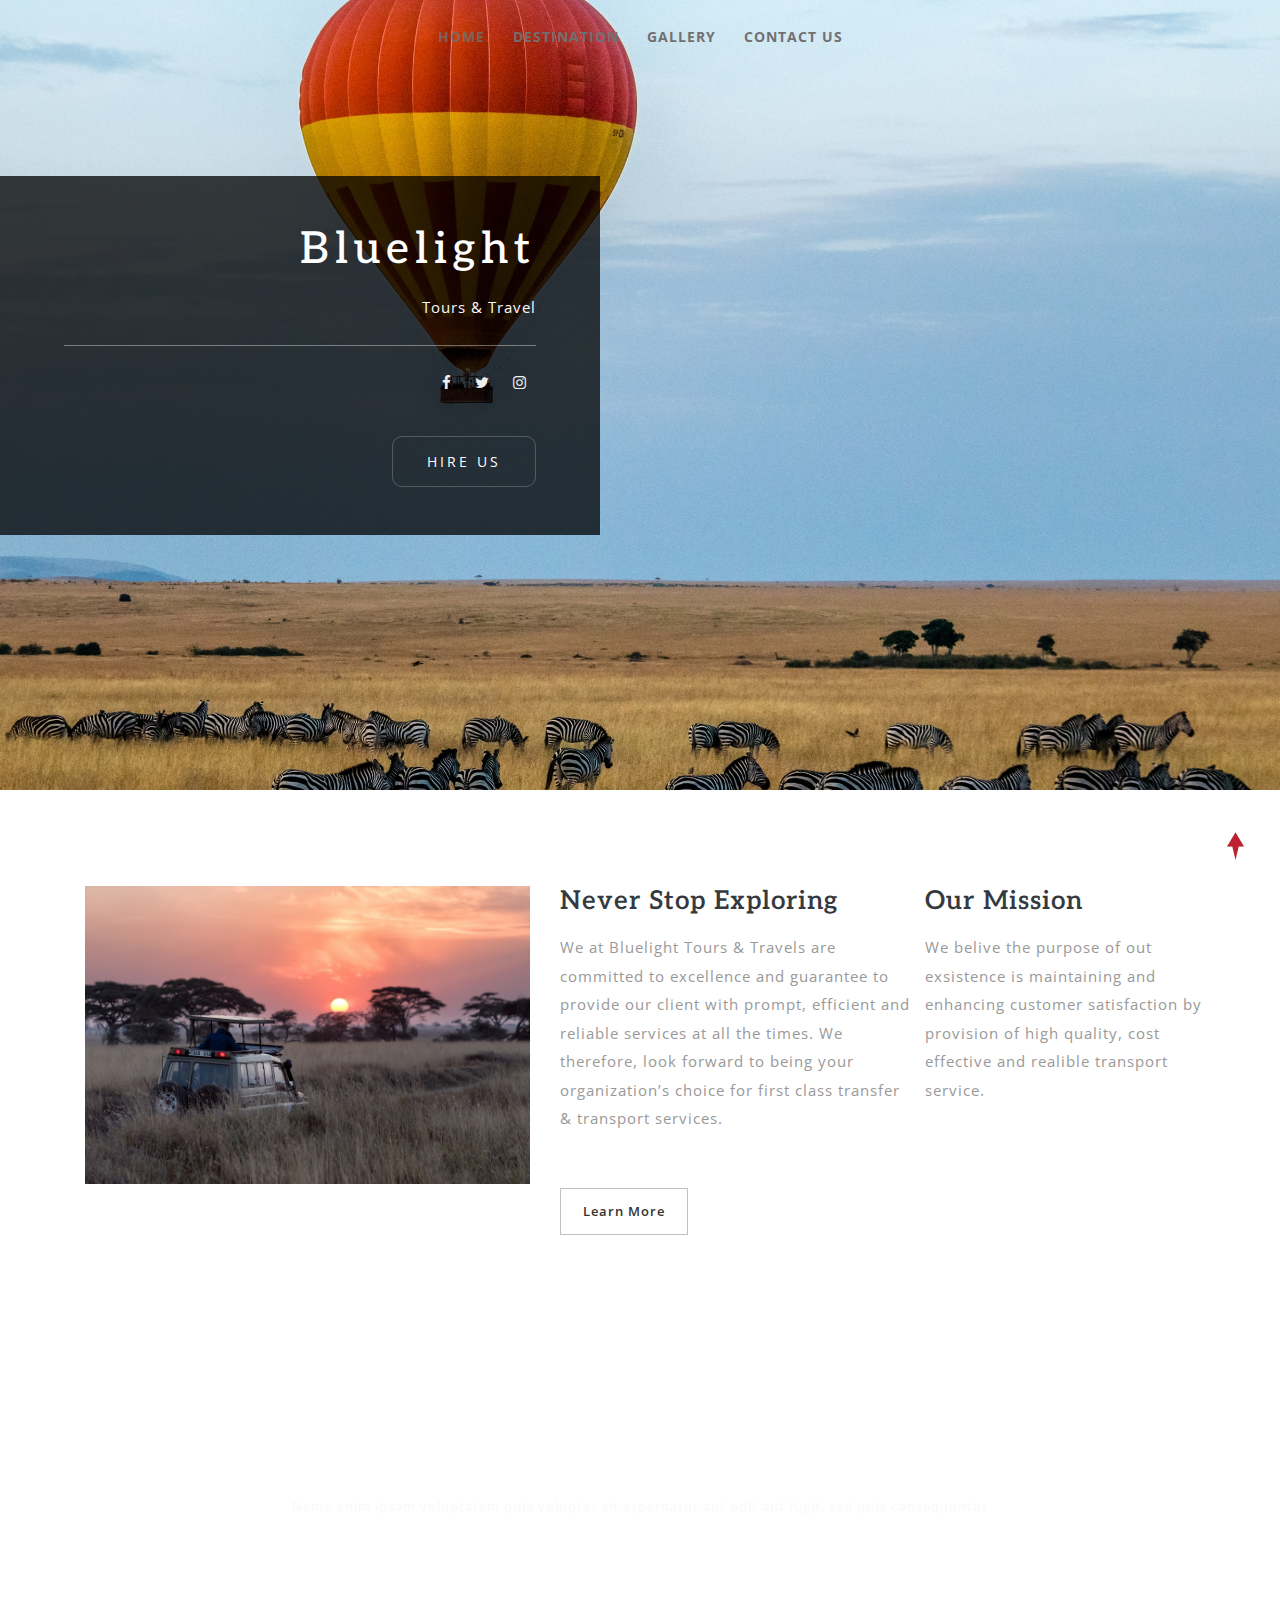
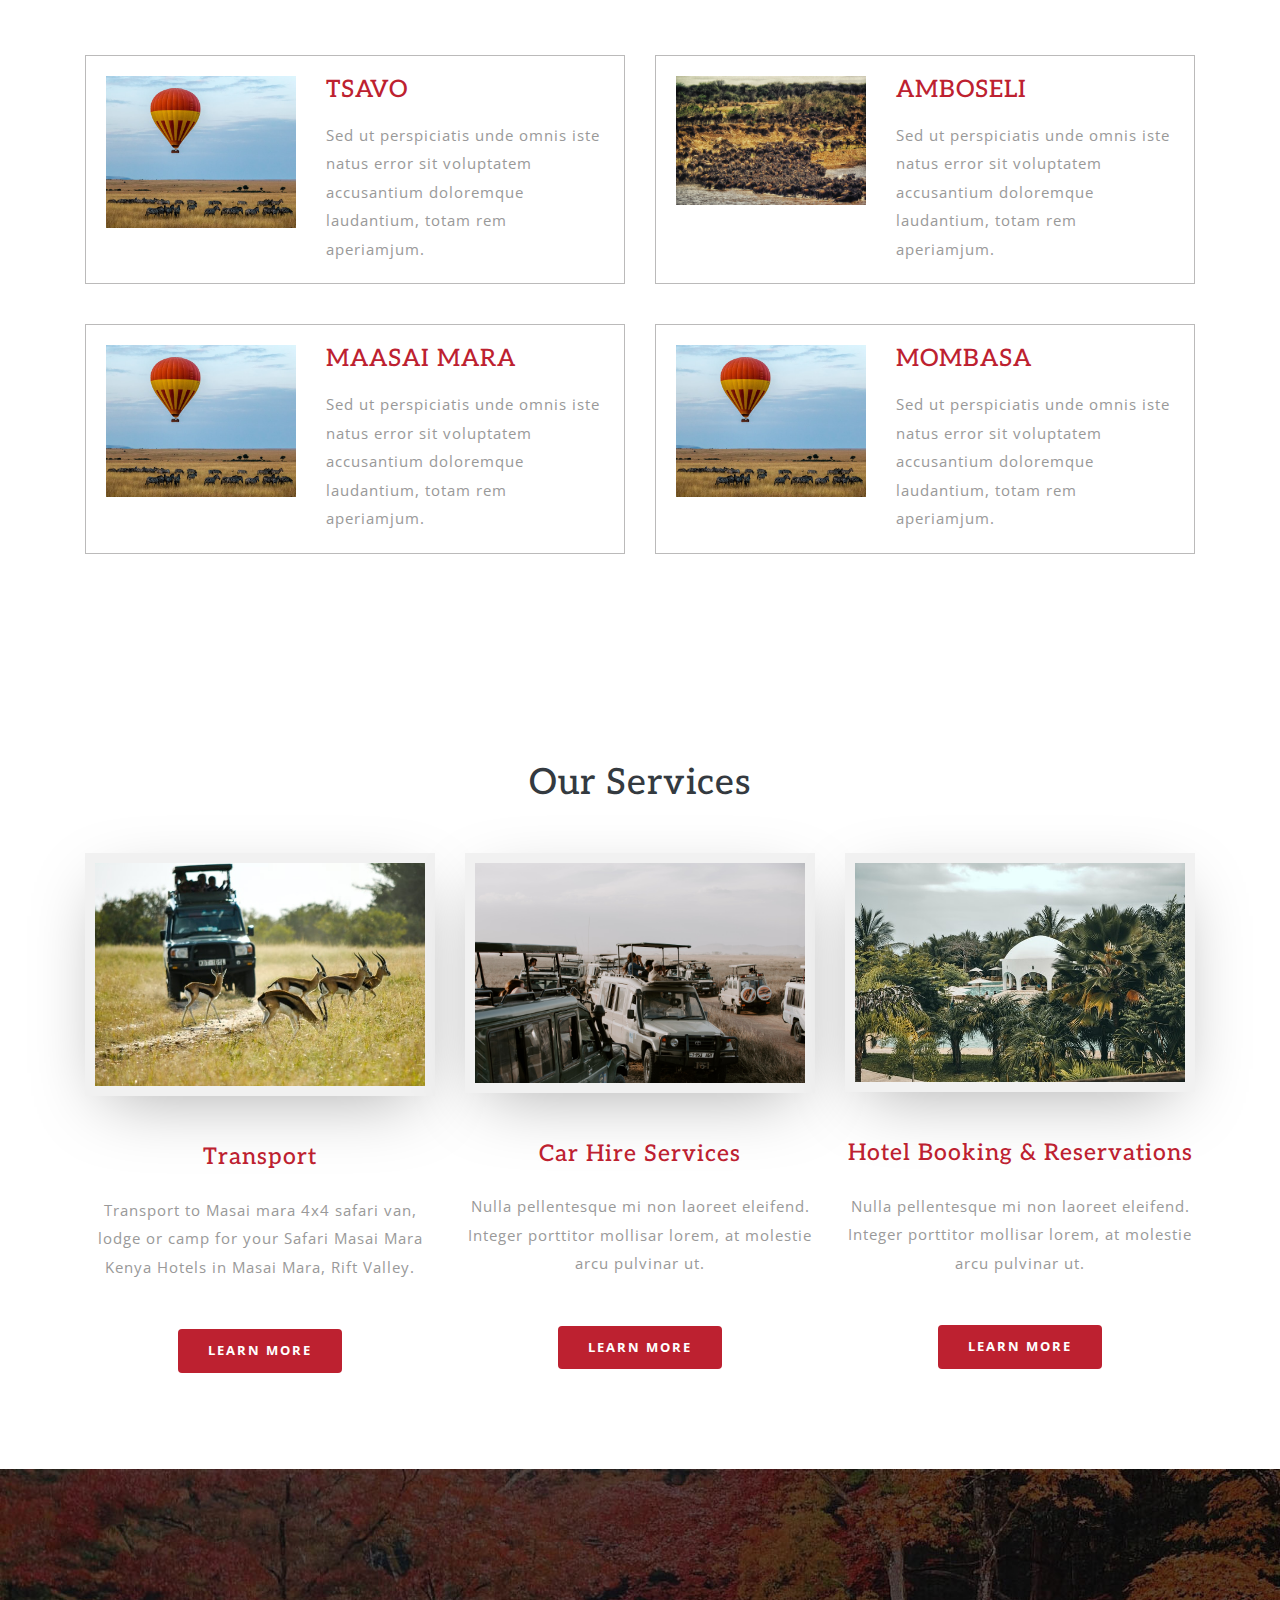
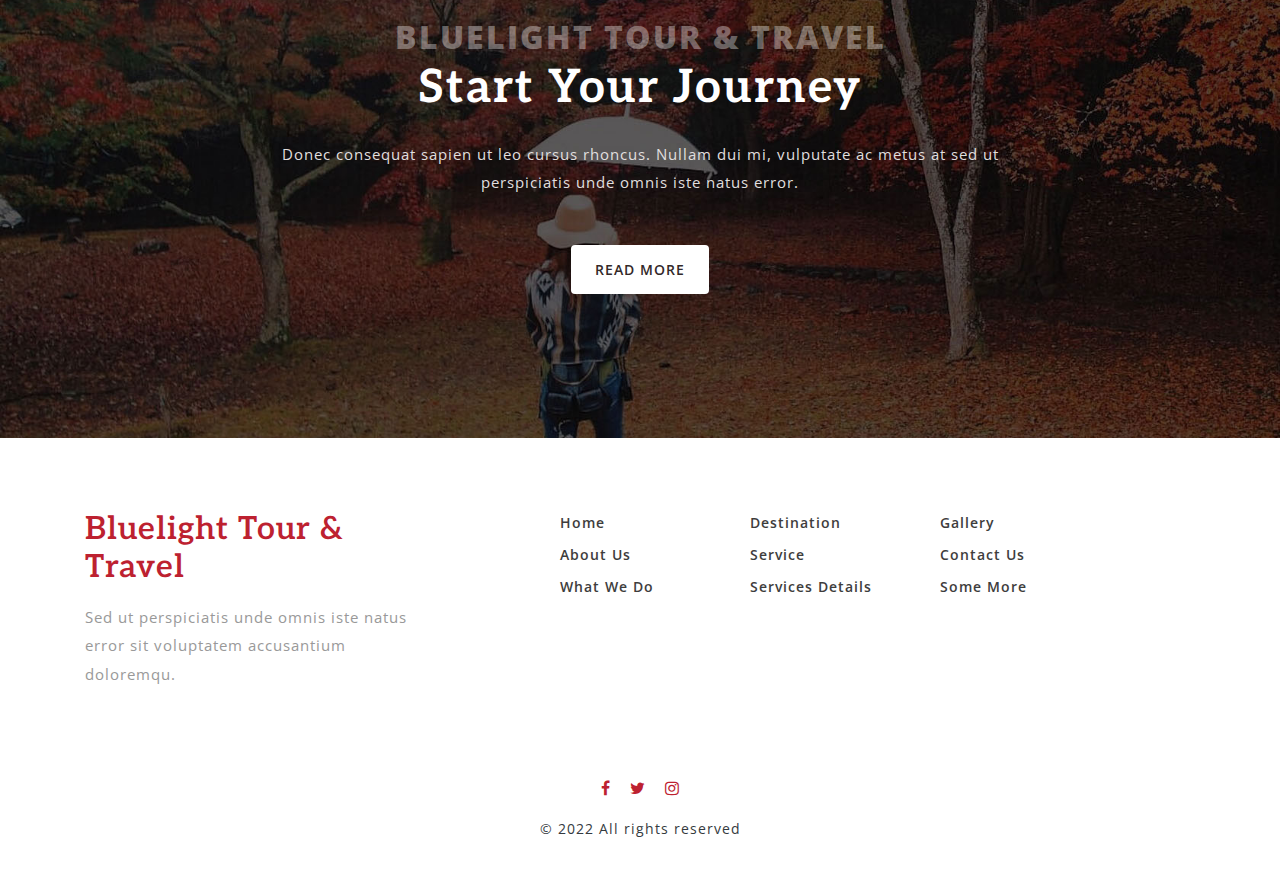
==== index.html @ c39a5b87 "initial commit" ====
<!DOCTYPE html>
<html lang="zxx">
  <head>
    <title>Bluelight Tour & Travel</title>
    <!-- Meta tag Keywords -->
    <meta name="viewport" content="width=device-width, initial-scale=1" />
    <meta charset="UTF-8" />
    <meta
      name="keywords"
      content="Wander Responsive web template, Bootstrap Web Templates, Flat Web Templates, Android Compatible web template, Smartphone Compatible web template, free webdesigns for Nokia, Samsung, LG, SonyEricsson, Motorola web design"
    />
    <script>
      addEventListener(
        "load",
        function () {
          setTimeout(hideURLbar, 0);
        },
        false
      );

      function hideURLbar() {
        window.scrollTo(0, 1);
      }
    </script>
    <!--// Meta tag Keywords -->

    <!-- Custom-Files -->
    <link rel="stylesheet" href="css/bootstrap.css" />
    <!-- Bootstrap-Core-CSS -->
    <link rel="stylesheet" href="css/style.css" type="text/css" media="all" />
    <!-- Style-CSS -->
    <link href="css/font-awesome.min.css" rel="stylesheet" />
    <!-- Font-Awesome-Icons-CSS -->
    <!-- //Custom-Files -->

    <!-- Web-Fonts -->
    <link
      href="//fonts.googleapis.com/css?family=Aleo:300,300i,400,400i,700,700i&amp;subset=latin-ext"
      rel="stylesheet"
    />
    <link
      href="//fonts.googleapis.com/css?family=Open+Sans:300,300i,400,400i,600,600i,700,700i,800,800i&amp;subset=cyrillic,cyrillic-ext,greek,greek-ext,latin-ext,vietnamese"
      rel="stylesheet"
    />
    <!-- //Web-Fonts -->
  </head>

  <body>
    <!-- home -->
    <div id="home">
      <!-- banner -->
      <div class="banner_w3lspvt">
        <!-- nav -->
        <div class="nav_w3ls pt-4 pb-3 text-center">
          <nav>
            <label for="drop" class="toggle">Menu</label>
            <input type="checkbox" id="drop" />
            <ul class="menu">
              <li><a href="index.html" class="active">Home</a></li>
              <li><a href="#desti">Destination</a></li>
              <li><a href="gallery.html">Gallery</a></li>
              <li><a href="contact.html">Contact Us</a></li>
            </ul>
          </nav>
        </div>
        <!-- //nav -->
        <div class="banner-text text-right">
          <div class="banner-bot">
            <h1><a href="index.html" class="logo text-wh">Bluelight</a></h1>
            <p class="text-bl text-li mt-3 border-bottom pb-4">
              Tours & Travel
            </p>
            <div class="social-icons mt-4">
              <ul class="list-unstyled">
                <li>
                  <a href="#">
                    <span class="fa fa-facebook"></span>
                  </a>
                </li>
                <li>
                  <a href="#">
                    <span class="fa fa-twitter"></span>
                  </a>
                </li>
                <li>
                  <a href="#">
                    <span class="fa fa-instagram"></span>
                  </a>
                </li>
              </ul>
            </div>
            <a href="contact.html" class="btn button-style">Hire Us</a>
          </div>
        </div>
      </div>
      <!-- //banner -->
    </div>
    <!-- //home -->

    <!-- about -->
    <section class="about py-5" id="about">
      <div class="container pt-xl-5 pt-lg-3">
        <div class="row about-grids">
          <div class="col-lg-5 about-left">
            <img src="images/exp.jpg" alt="" class="img-fluid" />
          </div>
          <div class="col-lg-4 about-right mt-lg-0 mt-sm-5 mt-4">
            <h3 class="mb-3 text-bl let">Never Stop Exploring</h3>
            <p class="mb-3">
              We at Bluelight Tours & Travels are committed to excellence and
              guarantee to provide our client with prompt, efficient and
              reliable services at all the times. We therefore, look forward to
              being your organization’s choice for first class transfer &
              transport services.
            </p>
            <a href="single.html" class="btn button-style-3">Learn More</a>
          </div>
          <div class="col-lg-3 about-right p-lg-0 mt-lg-0 mt-sm-5 mt-4">
            <h3 class="mb-3 text-bl let">Our Mission</h3>
            <p class="mb-3">
              We belive the purpose of out exsistence is maintaining and
              enhancing customer satisfaction by provision of high quality, cost
              effective and realible transport service.
            </p>
          </div>
        </div>
      </div>
    </section>
    <!-- //about -->

    <!-- places -->
    <section class="trav-grids py-5" id="desti">
      <div class="container py-xl-5 py-lg-3">
        <div class="title-bg text-center py-5 mb-5">
          <h3 class="tittle text-wh let mb-2 pt-lg-3">Place Destination</h3>
          <p class="text-li mx-auto pb-lg-3">
            Nemo enim ipsam voluptatem quia voluptas sit aspernatur aut odit aut
            fugit, sed quia consequuntur
          </p>
        </div>
        <div class="row">
          <div class="col-lg-6 mt-4">
            <div class="grids-tem-one">
              <div class="row">
                <div class="col-5 grids-img-left">
                  <img src="images/sj1.jpg" alt="" class="img-fluid" />
                </div>
                <div class="col-7 right-cont">
                  <h4 class="mb-3 let tm-clr">TSAVO</h4>
                  <p>
                    Sed ut perspiciatis unde omnis iste natus error sit
                    voluptatem accusantium doloremque laudantium, totam rem
                    aperiamjum.
                  </p>
                </div>
              </div>
            </div>
          </div>
          <div class="col-lg-6 mt-4">
            <div class="grids-tem-one">
              <div class="row">
                <div class="col-5 grids-img-left">
                  <img src="images/md1.jpg" alt="" class="img-fluid" />
                </div>
                <div class="col-7 right-cont">
                  <h4 class="mb-3 let tm-clr">AMBOSELI</h4>
                  <p>
                    Sed ut perspiciatis unde omnis iste natus error sit
                    voluptatem accusantium doloremque laudantium, totam rem
                    aperiamjum.
                  </p>
                </div>
              </div>
            </div>
          </div>
        </div>
        <div class="row pt-lg-3">
          <div class="col-lg-6 mt-4">
            <div class="grids-tem-one">
              <div class="row">
                <div class="col-5 grids-img-left">
                  <img src="images/sj1.jpg" alt="" class="img-fluid" />
                </div>
                <div class="col-7 right-cont">
                  <h4 class="mb-3 let tm-clr">MAASAI MARA</h4>
                  <p>
                    Sed ut perspiciatis unde omnis iste natus error sit
                    voluptatem accusantium doloremque laudantium, totam rem
                    aperiamjum.
                  </p>
                </div>
              </div>
            </div>
          </div>
          <div class="col-lg-6 mt-4">
            <div class="grids-tem-one">
              <div class="row">
                <div class="col-5 grids-img-left">
                  <img src="images/sj1.jpg" alt="" class="img-fluid" />
                </div>
                <div class="col-7 right-cont">
                  <h4 class="mb-3 let tm-clr">MOMBASA</h4>
                  <p>
                    Sed ut perspiciatis unde omnis iste natus error sit
                    voluptatem accusantium doloremque laudantium, totam rem
                    aperiamjum.
                  </p>
                </div>
              </div>
            </div>
          </div>
        </div>
      </div>
    </section>
    <!-- //places -->

    <!-- services -->
    <section class="news py-5" id="blog">
      <div class="container py-xl-5 py-lg-5">
        <div class="text-center mb-sm-5 mb-4">
          <h3 class="tittle text-bl let mb-2 pt-sm-3">Our Services</h3>
        </div>
        <div class="row news-grids text-center">
          <div class="col-md-4 newsgrid">
            <a href="single.html">
              <img
                src="images/service-safari.jpg"
                alt="news image"
                class="img-fluid"
              />
            </a>
            <h4 class="mt-5">Transport</h4>
            <p class="my-4">
              Transport to Masai mara 4x4 safari van, lodge or camp for your
              Safari Masai Mara Kenya Hotels in Masai Mara, Rift Valley.
            </p>
            <a class="btn button-style-4 mt-4" href="single.html">Learn More</a>
          </div>
          <div class="col-md-4 newsgrid my-md-0 my-5">
            <a href="single1.html">
              <img src="images/cars.jpg" alt="news image" class="img-fluid" />
            </a>
            <h4 class="mt-5">Car Hire Services</h4>
            <p class="my-4">
              Nulla pellentesque mi non laoreet eleifend. Integer porttitor
              mollisar lorem, at molestie arcu pulvinar ut.
            </p>
            <a class="btn button-style-4 mt-4" href="single1.html"
              >Learn More</a
            >
          </div>
          <div class="col-md-4 newsgrid">
            <a href="single2.html">
              <img src="images/hotel.jpg" alt="news image" class="img-fluid" />
            </a>
            <h4 class="mt-5">Hotel Booking & Reservations</h4>
            <p class="my-4">
              Nulla pellentesque mi non laoreet eleifend. Integer porttitor
              mollisar lorem, at molestie arcu pulvinar ut.
            </p>
            <a class="btn button-style-4 mt-4" href="single2.html"
              >Learn More</a
            >
          </div>
        </div>
      </div>
    </section>
    <!-- //blog -->

    <!-- middle section -->
    <section class="w3ls-middle py-5 text-center" id="some">
      <div class="container py-xl-5 my-lg-5">
        <span class="w3-line text-uppercase mb-3">Bluelight Tour & Travel</span>
        <h3 class="w3pvt-web-title mb-4">Start Your Journey</h3>
        <p class="text-botm-mid">
          Donec consequat sapien ut leo cursus rhoncus. Nullam dui mi, vulputate
          ac metus at sed ut perspiciatis unde omnis iste natus error.
        </p>
        <a href="#about" class="btn button-style-2 mt-sm-5 mt-4">Read More</a>
      </div>
    </section>
    <!-- //middle section -->

    <!-- footer -->
    <footer class="py-4">
      <div class="container py-xl-5 py-3">
        <div class="row">
          <div class="col-lg-4 col-sm-6 col-8 footer-grid">
            <h2 class="mb-3">
              <a class="logo-footer tm-clr let" href="index.html"
                >Bluelight Tour & Travel</a
              >
            </h2>
            <p>
              Sed ut perspiciatis unde omnis iste natus error sit voluptatem
              accusantium doloremqu.
            </p>
          </div>
          <div
            class="offset-lg-1 col-lg-2 col-sm-6 col-4 footer-grid mt-lg-0 mt-4"
          >
            <ul class="list-unstyled">
              <li>
                <a href="index.html">Home</a>
              </li>
              <li class="my-2">
                <a href="#about">About Us</a>
              </li>
              <li>
                <a href="#what">What We Do</a>
              </li>
            </ul>
          </div>
          <div class="col-lg-2 col-6 footer-grid mt-lg-0 mt-4">
            <ul class="list-unstyled">
              <li>
                <a href="#desti">Destination</a>
              </li>
              <li class="my-2">
                <a href="#blog">Service</a>
              </li>
              <li>
                <a href="single.html">Services Details</a>
              </li>
            </ul>
          </div>
          <div class="col-lg-2 col-6 footer-grid mt-lg-0 mt-4">
            <ul class="list-unstyled">
              <li>
                <a href="gallery.html">Gallery</a>
              </li>
              <li class="my-2">
                <a href="contact.html">Contact Us</a>
              </li>
              <li>
                <a href="#some">Some More</a>
              </li>
            </ul>
          </div>
        </div>
      </div>
    </footer>
    <!-- //footer -->
    <!-- footer social icons -->
    <div class="social-icons-footer text-center my-3">
      <ul class="list-unstyled">
        <li>
          <a href="#">
            <span class="fa fa-facebook"></span>
          </a>
        </li>
        <li>
          <a href="#">
            <span class="fa fa-twitter"></span>
          </a>
        </li>
        <li>
          <a href="#">
            <span class="fa fa-instagram"></span>
          </a>
        </li>
      </ul>
    </div>
    <!-- //footer social icons -->
    <!-- copyright -->
    <div class="copy_right mb-5">
      <p class="text-center text-bl let">© 2022 All rights reserved</p>
    </div>
    <!-- //copyright -->

    <!-- move top icon -->
    <a href="#home" class="move-top text-center"></a>
    <!-- //move top icon -->
  </body>
</html>
---- css/style.css ----
/*--
Author: W3layouts
Author URL: http://w3layouts.com
License: Creative Commons Attribution 3.0 Unported
License URL: http://creativecommons.org/licenses/by/3.0/
--*/
/* Reset Code */
body {
  padding: 0;
  margin: 0;
  background: #fff;
  font-family: "Open Sans", sans-serif;
}

body a,
body button,
.btn {
  -webkit-transition: 0.5s all;
  -moz-transition: 0.5s all;
  -o-transition: 0.5s all;
  -ms-transition: 0.5s all;
  transition: 0.5s all;
  text-decoration: none;
}

body a:hover,
body button:hover,
.btn:hover {
  opacity: 0.8;
  text-decoration: none;
  -webkit-transition: 0.5s all;
  -moz-transition: 0.5s all;
  -o-transition: 0.5s all;
  -ms-transition: 0.5s all;
  transition: 0.5s all;
}

html {
  scroll-behavior: smooth;
}

body a:focus,
a:hover {
  text-decoration: none;
}

h1,
h2,
h3,
h4,
h5,
h6 {
  margin: 0;
  padding: 0;
  font-family: "Aleo", serif;
}

p {
  margin: 0;
  padding: 0;
  font-size: 15px;
  letter-spacing: 1px;
  line-height: 1.9;
  color: #999;
  font-family: "Open Sans", sans-serif;
}

ul,
ol {
  margin: 0;
  padding: 0;
}

a:focus,
a:hover {
  text-decoration: none;
  outline: none;
}

/* //Reset Code */

/* colors code */
.text-bl {
  color: #343a40;
}

.text-wh {
  color: #fff;
}

.text-li {
  color: #f8f9fa;
}

.let {
  letter-spacing: 1px;
}

.tm-clr {
  color: #bd2130;
}

.bg-li {
  background: #f3f3f3;
}

/* //colors code */

/* bottom-to-top */
a.move-top {
  width: 34px;
  height: 34px;
  background: url(../images/move-top.png) no-repeat;
  display: inline-block;
  position: fixed;
  bottom: 4%;
  right: 2%;
  z-index: 0;
}

/* //bottom-to-top */

/* navigation */
/* CSS Document */
.toggle-2,
.toggle,
[id^="drop"] {
  display: none;
}

/* Giving a background-color to the nav container. */
nav {
  margin: 0;
  padding: 0;
}

/* Since we'll have the "ul li" "float:left"
 * we need to add a clear after the container. */

nav:after {
  content: "";
  display: table;
  clear: both;
}

/* Removing padding, margin and "list-style" from the "ul",
 * and adding "position:reltive" */
nav ul {
  padding: 0;
  margin: 0;
  list-style: none;
  position: relative;
}

/* Positioning the navigation items inline */
nav ul li {
  margin: 0px;
  display: inline-block;
}

/* Styling the links */
nav a {
  color: #717070;
  font-size: 14px;
  letter-spacing: 1px;
  display: inline-block;
  margin: 0 12px;
  font-weight: 700;
  text-transform: uppercase;
}

nav a:hover {
  color: #717070;
  opacity: 0.8;
}

nav ul li ul li a:hover {
  color: #000;
  background: #f8f9fa;
  -webkit-transition: 0.5s all;
  -moz-transition: 0.5s all;
  -o-transition: 0.5s all;
  -ms-transition: 0.5s all;
  transition: 0.5s all;
}

/* Background color change on Hover */

.menu li a.active {
  opacity: 0.8;
}

/* Hide Dropdowns by Default
 * and giving it a position of absolute */
nav ul ul {
  display: none;
  position: absolute;
  top: 25px;
  background: #333;
  padding: 10px;
  -webkit-border-radius: 4px;
  -o-border-radius: 4px;
  -ms-border-radius: 4px;
  -moz-border-radius: 4px;
  border-radius: 4px;
  z-index: 9;
  left: 46%;
  /* has to be the same number as the "line-height" of "nav a" */
}

/* Display Dropdowns on Hover */
nav ul li:hover > ul {
  display: inherit;
}

/* Fisrt Tier Dropdown */
nav ul ul li {
  width: 170px;
  float: none;
  display: list-item;
  position: relative;
  -webkit-border-radius: 4px;
  -o-border-radius: 4px;
  -ms-border-radius: 4px;
  -moz-border-radius: 4px;
  border-radius: 4px;
  -webkit-transition: 0.5s all;
  -moz-transition: 0.5s all;
  -o-transition: 0.5s all;
  -ms-transition: 0.5s all;
  transition: 0.5s all;
}

nav ul ul li:nth-child(4) {
  margin-bottom: 5px;
}

nav ul ul li a {
  color: #fff;
  padding: 4px 10px;
  display: block;
  font-size: 12px;
  margin: 0;
  margin-bottom: 10px;
}

/* Second, Third and more Tiers	
 * We move the 2nd and 3rd etc tier dropdowns to the left
 * by the amount of the width of the first tier.
*/
nav ul ul ul li {
  position: relative;
  top: -60px;
  /* has to be the same number as the "width" of "nav ul ul li" */
  left: 170px;
}

/* Change ' +' in order to change the Dropdown symbol */
li > a:only-child:after {
  content: "";
}

/* Media Queries
--------------------------------------------- */
@media (max-width: 991px) {
  nav a {
    font-size: 14px;
  }
}

@media all and (max-width: 736px) {
  nav {
    margin: 0;
  }

  /* Hide the navigation menu by default */
  /* Also hide the  */
  .toggle + a,
  .menu {
    display: none;
  }

  /* Stylinf the toggle lable */
  .toggle {
    display: block;
    padding: 8px 14px;
    font-size: 15px;
    text-decoration: none;
    border: none;
    background-color: #fff;
    color: #000;
    -webkit-border-radius: 4px;
    -o-border-radius: 4px;
    -ms-border-radius: 4px;
    -moz-border-radius: 4px;
    border-radius: 4px;
    letter-spacing: 1px;
    cursor: pointer;
    -webkit-transition: 0.5s all;
    -moz-transition: 0.5s all;
    -o-transition: 0.5s all;
    -ms-transition: 0.5s all;
    transition: 0.5s all;
    max-width: 80px;
    margin: 0 auto 1em;
  }

  .menu .toggle {
    float: none;
    text-align: center;
    margin: auto;
    max-width: 120px;
    padding: 5px;
    font-weight: normal;
    font-size: 14px;
    letter-spacing: 1px;
    text-transform: uppercase;
    font-weight: 700;
  }

  /* Display Dropdown when clicked on Parent Lable */
  [id^="drop"]:checked + ul {
    display: block;
    background: #fff;
    padding: 15px 0;
    text-align: center;
    width: 100%;
  }

  /* Change menu item's width to 100% */
  nav ul li {
    width: 100%;
    padding: 5px 0;
  }

  nav ul ul .toggle,
  nav ul ul a {
    padding: 0 40px;
  }

  nav ul ul ul a {
    padding: 0 80px;
  }

  nav a:hover,
  nav ul ul ul a {
    background-color: transparent;
  }

  nav ul li ul li .toggle,
  nav ul ul a,
  nav ul ul ul a {
    padding: 14px 20px;
    color: #fff;
    font-size: 17px;
  }

  /* 
    nav ul li ul li .toggle,
    nav ul ul a {
        background-color: #212121;
    } */

  /* Hide Dropdowns by Default */
  nav ul ul {
    float: none;
    position: static;
    color: #fff;
    /* has to be the same number as the "line-height" of "nav a" */
  }

  /* Hide menus on hover */
  nav ul ul li:hover > ul,
  nav ul li:hover > ul {
    display: none;
  }

  /* Fisrt Tier Dropdown */
  nav ul ul li {
    display: block;
    width: 100%;
    padding: 0;
  }

  nav ul ul ul li {
    position: static;
    /* has to be the same number as the "width" of "nav ul ul li" */
  }

  nav a {
    color: #000;
    font-size: 14px;
    padding: 0;
    margin: 0;
  }

  nav ul ul li a {
    color: #000;
  }

  nav ul ul li a {
    font-size: 13px;
    text-align: center;
  }
}

@media all and (max-width: 440px) {
  .toggle {
    padding: 7px 12px;
    font-size: 14px;
  }
}

@media all and (max-width: 375px) {
  nav a,
  .menu .toggle {
    font-size: 13px;
  }
}

/* //navigation */

/* banner */
.banner_w3lspvt {
  background: url(../images/bkgrnd.jpg) no-repeat center;
  -webkit-background-size: cover;
  -moz-background-size: cover;
  -o-background-size: cover;
  -ms-background-size: cover;
  background-size: cover;
  min-height: 850px;
  position: relative;
  z-index: 1;
}

.banner-text {
  padding: 10em 0 1em;
}

.banner-bot {
  background: rgba(0, 0, 0, 0.75);
  padding: 3em 4em;
  max-width: 600px;
}

.banner-bot p {
  border-color: rgba(255, 255, 255, 0.39) !important;
}

a.logo {
  font-size: 48px;
  letter-spacing: 6px;
}

.banner-text.text-center p {
  font-size: 16px;
  font-weight: 100;
}

/* social icons */
.social-icons ul li {
  display: inline-block;
}

.social-icons ul li a span {
  color: #eee;
  margin: 0 10px;
  font-size: 15px;
}

/* //social icons */
.button-style {
  padding: 14px 34px;
  color: #fff;
  font-size: 14px;
  text-transform: uppercase;
  letter-spacing: 3px;
  -webkit-border-radius: 10px;
  -o-border-radius: 10px;
  -ms-border-radius: 10px;
  -moz-border-radius: 10px;
  border-radius: 10px;
  border-color: rgba(238, 238, 238, 0.23);
  margin-top: 3em;
}

.button-style:hover,
a.logo:hover {
  color: #fff;
}

/* //banner */

/* places */
.title-bg {
  background: url(../images/hm.jpg) no-repeat center fixed;
  -webkit-background-size: cover;
  -moz-background-size: cover;
  -o-background-size: cover;
  -ms-background-size: cover;
  background-size: cover;
}

h3.tittle {
  font-size: 36px;
}

.title-bg p {
  max-width: 700px;
  font-size: 13px;
}

.grids-tem-one {
  border: 1px solid #bbbaba;
  padding: 20px;
}

/* //places */

/* middle section */
.w3ls-middle {
  background: url(../images/bg1.jpg) no-repeat top;
  background-size: cover;
  -webkit-background-size: cover;
  -moz-background-size: cover;
  -o-background-size: cover;
  -ms-background-size: cover;
}

h3.w3pvt-web-title {
  font-weight: bold;
  font-size: 46px;
  color: #fff;
  letter-spacing: 2px;
}

span.w3-line {
  font-size: 35px;
  color: rgba(255, 255, 255, 0.35);
  font-weight: 800;
  letter-spacing: 2px;
}

p.text-botm-mid {
  color: #e0dfdf;
  max-width: 800px;
  margin: 0 auto;
}

.button-style-2 {
  padding: 14px 24px;
  border: none;
  color: #332929;
  font-size: 14px;
  text-transform: uppercase;
  letter-spacing: 1px;
  background: #fff;
  font-weight: 600;
  -webkit-border-radius: 4px;
  -o-border-radius: 4px;
  -ms-border-radius: 4px;
  -moz-border-radius: 4px;
  border-radius: 4px;
}

.button-style-2:hover {
  -webkit-transform: translateY(10px);
  -ms-transform: translateY(10px);
  -o-transform: translateY(10px);
  -ms-transform: translateY(10px);
  transform: translateY(10px);
}

/* //middle section */

/* footer */
a.logo-footer {
  font-size: 32px;
  font-weight: 600;
}

a.logo-footer:hover {
  color: #bd2130;
}

.footer-grid ul li a {
  color: #3e3d3d;
  font-size: 14px;
  letter-spacing: 1px;
  font-weight: 600;
}

.footer-grid ul li a:hover {
  letter-spacing: 2px;
}

/* social icons */
.social-icons-footer ul li {
  display: inline-block;
}

.social-icons-footer ul li a span {
  color: #bd2130;
  margin: 0 8px;
  font-size: 16px;
}

/* //social icons */
/* //footer */

/* copyright */
.copy_right p a {
  color: #bd2130;
  font-weight: bold;
  letter-spacing: 2px;
}

.copy_right p {
  font-size: 14px;
}

/* //copyright */

/* about */
.about h3 {
  font-size: 26px;
  font-weight: 600;
}

a.button-style-3 {
  border: 1px solid rgba(51, 51, 51, 0.3);
  -webkit-border-radius: 0px;
  -o-border-radius: 0px;
  -ms-border-radius: 0px;
  -moz-border-radius: 0px;
  border-radius: 0px;
  padding: 13px 22px;
  color: #333;
  font-size: 13px;
  letter-spacing: 1px;
  font-weight: 600;
  margin-top: 3em;
}

/* //about */

/* what */
.welcome-grid h4 {
  font-size: 23px;
  color: #424141;
  letter-spacing: 1px;
  text-transform: capitalize;
}

.welcome-grid span {
  color: #bd2130;
  font-size: 34px;
}

/* //what */

/* blog */
.news-grids h4 {
  font-size: 23px;
  color: #bd2130;
  letter-spacing: 1px;
}

.button-style-4 {
  padding: 12px 40px;
  color: #fff;
  font-weight: 700;
  letter-spacing: 3px;
  font-size: 14px;
  background: #bd2130;
  border: none;
  text-transform: uppercase;
  -webkit-border-radius: 4px;
  -o-border-radius: 4px;
  -ms-border-radius: 4px;
  -moz-border-radius: 4px;
  border-radius: 4px;
}

.button-style-4:hover {
  color: #fff;
}

.newsgrid img {
  border: solid #f1f1f1;
  border-width: 10px;
  -webkit-box-shadow: 0 20px 70px -20px rgba(0, 0, 0, 0.34);
  -moz-box-shadow: 0 20px 70px -20px rgba(0, 0, 0, 0.34);
  box-shadow: 0 20px 70px -20px rgba(0, 0, 0, 0.34);
}

/* //blog */

/* blog details */
.banner_w3lspvt-2 {
  background: url(../images/gh.jpg) no-repeat top;
  -webkit-background-size: cover;
  -moz-background-size: cover;
  -o-background-size: cover;
  -ms-background-size: cover;
  background-size: cover;
  min-height: 600px;
}

.banner-text-2 {
  padding: 10em 0 1em;
}

.banner-bot-2 {
  background: rgba(0, 0, 0, 0.75);
  padding: 3em 4em;
  max-width: 600px;
}

/* //blog details */

/* gallery */
.banner_w3lspvt-3 {
  background: url(../images/nrb.jpg) no-repeat top;
  -webkit-background-size: cover;
  -moz-background-size: cover;
  -o-background-size: cover;
  -ms-background-size: cover;
  background-size: cover;
  min-height: 850px;
}

.gal-img img {
  -webkit-transition: 0.5s all;
  -moz-transition: 0.5s all;
  -o-transition: 0.5s all;
  -ms-transition: 0.5s all;
  transition: 0.5s all;
  padding: 10px;
}

.gal-img:hover.gal-img img {
  -webkit-box-shadow: 0 20px 40px -10px rgba(0, 0, 0, 0.3);
  -moz-box-shadow: 0 20px 40px -10px rgba(0, 0, 0, 0.3);
  box-shadow: 0 20px 40px -10px rgba(0, 0, 0, 0.3);
}

/* popup */
.pop-overlay {
  position: fixed;
  top: 0px;
  bottom: 0;
  left: 0;
  right: 0;
  background: rgba(0, 0, 0, 0.7);
  transition: opacity 0ms;
  visibility: hidden;
  opacity: 0;
  z-index: 999;
}

.pop-overlay:target {
  visibility: visible;
  opacity: 1;
}

.popup {
  background: #fff;
  -webkit-border-radius: 4px;
  -o-border-radius: 4px;
  -ms-border-radius: 4px;
  -moz-border-radius: 4px;
  border-radius: 4px;
  max-width: 550px;
  position: relative;
  margin: 8em auto;
  padding: 3em 2em 2em;
}

.popup .close {
  position: absolute;
  top: 5px;
  right: 15px;
  transition: all 200ms;
  font-size: 30px;
  font-weight: bold;
  text-decoration: none;
  color: #000;
}

.popup .close:hover {
  color: #f0546a;
}

/* //popup */
/* //gallery */

/* contact */
.banner_w3lspvt-4 {
  background: url(../images/b5.jpg) no-repeat top;
  -webkit-background-size: cover;
  -moz-background-size: cover;
  -o-background-size: cover;
  -ms-background-size: cover;
  background-size: cover;
  min-height: 600px;
}

.contact-w3pvt-mobiits-w3layouts h5 {
  color: #424242;
  font-size: 18px;
  letter-spacing: 1px;
  line-height: 1.9;
}

.midd-contact h6 {
  font-size: 21px;
  letter-spacing: 1px;
}

.midd-contact {
  border-left: 2px solid #bd2130 !important;
}

p.para-w3pvt-mobiits-w3layouts span {
  color: #bd2130;
}

p.para-w3pvt-mobiits-w3layouts a {
  color: #999;
}

p.para-w3pvt-mobiits-w3layouts a:hover,
.w3l-footer ul li a:hover,
p.copy-right-grids a:hover {
  color: #000;
}

h4.contact-title {
  letter-spacing: 1px;
  font-size: 23px;
  font-weight: 600;
}

.map iframe {
  outline: none;
  border: none;
  width: 100%;
  height: 400px;
  display: block;
}

.form-bg-w3ls input[type="text"],
.form-bg-w3ls input[type="email"],
.form-control,
.form-bg-w3ls textarea {
  padding: 12px 10px;
  -webkit-border-radius: 0;
  -o-border-radius: 0;
  -ms-border-radius: 0;
  -moz-border-radius: 0;
  border-radius: 0;
  letter-spacing: 1px;
  font-size: 15px;
  outline: none;
  -webkit-box-shadow: 0px 2px 3px 0px rgba(0, 0, 0, 0.11);
  -moz-box-shadow: 0px 2px 3px 0px rgba(0, 0, 0, 0.11);
  box-shadow: 0px 2px 3px 0px rgba(0, 0, 0, 0.11);
}

.form-bg-w3ls textarea {
  resize: none;
  height: 10em;
}

.form-bg-w3ls button {
  background: #bd2130;
  color: #fff;
  font-size: 15px;
  width: 100%;
  outline: none;
  border: none;
  letter-spacing: 1px;
  cursor: pointer;
  padding: 12px 0;
  -webkit-border-radius: 0px;
  -o-border-radius: 0px;
  -ms-border-radius: 0px;
  -moz-border-radius: 0px;
  border-radius: 0px;
}

/* //contact */

/* responsive */

@media (max-width: 1680px) {
}

@media (max-width: 1600px) {
}

@media (max-width: 1440px) {
  .banner_w3lspvt-2,
  .banner_w3lspvt-3,
  .banner_w3lspvt-4 {
    min-height: 430px;
  }

  .banner-text-2 {
    padding: 6em 0 1em;
  }
}

@media (max-width: 1366px) {
  a.logo {
    font-size: 44px;
  }

  .banner_w3lspvt {
    min-height: 790px;
  }

  .banner-text {
    padding: 7em 0 1em;
  }

  span.w3-line {
    font-size: 32px;
  }
}

@media (max-width: 1280px) {
  .button-style-4 {
    padding: 12px 30px;
    letter-spacing: 2px;
    font-size: 13px;
  }
}

@media (max-width: 1080px) {
  a.logo {
    font-size: 42px;
    letter-spacing: 4px;
  }

  .banner-bot p {
    font-size: 13px;
  }

  .banner_w3lspvt {
    min-height: 700px;
  }

  .banner-text {
    padding: 6em 0 1em;
  }

  .about h3 {
    font-size: 23px;
  }

  .banner-bot-2 {
    padding: 2em 4em;
  }

  .banner_w3lspvt-2,
  .banner_w3lspvt-3,
  .banner_w3lspvt-4 {
    min-height: 370px;
  }

  .banner-text-2 {
    padding: 5em 0 1em;
  }

  .map iframe {
    height: 340px;
  }

  .contact-w3pvt-mobiits-w3layouts h5 {
    font-size: 16px;
  }
}

@media (max-width: 1050px) {
}

@media (max-width: 1024px) {
  .right-cont h4 {
    font-size: 22px;
  }

  p {
    font-size: 14px;
  }

  h3.w3pvt-web-title {
    font-size: 38px;
  }
}

@media (max-width: 991px) {
  h3.tittle {
    font-size: 32px;
  }

  .right-cont {
    margin-top: 2em;
  }

  .welcome-grid h4 {
    font-size: 22px;
  }
}

@media (max-width: 900px) {
  a.logo {
    font-size: 40px;
  }

  .banner_w3lspvt {
    min-height: 650px;
  }

  .banner-text {
    padding: 5em 0 1em;
  }
}

@media (max-width: 800px) {
}

@media (max-width: 768px) {
}

@media (max-width: 736px) {
  a.logo {
    font-size: 38px;
    letter-spacing: 2px;
  }

  .banner-bot {
    padding: 2em 4em;
  }

  .banner-text {
    padding: 3em 0 1em;
  }

  .button-style {
    padding: 14px 30px;
    font-size: 13px;
  }

  .banner_w3lspvt {
    min-height: 600px;
  }

  .right-cont {
    margin-top: 0em;
  }

  .title-bg p {
    font-size: 12px;
    padding: 0 2em;
  }

  h3.tittle {
    font-size: 30px;
  }

  .banner_w3lspvt-2,
  .banner_w3lspvt-3,
  .banner_w3lspvt-4 {
    min-height: 300px;
  }

  .banner-text-2 {
    padding: 2em 0 1em;
  }

  .popup {
    margin: 6em auto;
  }
}

@media (max-width: 667px) {
  h3.w3pvt-web-title {
    font-size: 34px;
  }

  span.w3-line {
    font-size: 28px;
  }
}

@media (max-width: 640px) {
  .banner-text-2 {
    margin-right: 4em;
  }
}

@media (max-width: 600px) {
  .banner-bot {
    padding: 2em;
    margin-right: 3em;
  }

  .popup {
    margin: 6em 1em;
  }
}

@media (max-width: 568px) {
  a.logo-footer {
    font-size: 30px;
  }

  .map iframe {
    height: 300px;
  }
}

@media (max-width: 480px) {
  .banner_w3lspvt {
    min-height: 560px;
  }

  a.logo {
    font-size: 36px;
  }

  .banner-bot p {
    font-size: 12px;
  }

  .banner-text {
    padding: 2em 0 1em;
  }

  p {
    font-size: 13px;
  }

  .banner-bot-2 {
    padding: 2em 2em;
  }
}

@media (max-width: 440px) {
  .right-cont h4 {
    font-size: 20px;
    margin-bottom: 0.5em !important;
  }

  .button-style-2 {
    font-size: 13px;
  }
}

@media (max-width: 414px) {
  nav a,
  .menu .toggle {
    font-size: 13px;
  }

  .about h3 {
    font-size: 22px;
  }

  .right-cont {
    padding: 0;
  }

  h3.w3pvt-web-title {
    font-size: 30px;
  }

  span.w3-line {
    font-size: 26px;
  }

  a.logo-footer {
    font-size: 28px;
  }
}

@media (max-width: 384px) {
  .banner-bot {
    padding: 1.5em 1em;
    margin-right: 1em;
  }

  .right-cont h4 {
    font-size: 18px;
  }

  h3.tittle {
    font-size: 28px;
  }

  .title-bg p {
    font-size: 11px;
  }

  .footer-grid ul li a {
    font-size: 13px;
  }

  .copy_right p {
    font-size: 13px;
  }

  h4.contact-title {
    font-size: 21px;
  }

  .contact-w3pvt-mobiits-w3layouts h5 {
    font-size: 15px;
  }
}

@media (max-width: 375px) {
}

@media (max-width: 320px) {
  a.logo {
    font-size: 32px;
  }

  .banner-bot p {
    font-size: 11px;
    margin-top: 0.5em !important;
  }

  .button-style {
    padding: 13px 22px;
    font-size: 12px;
  }

  .banner_w3lspvt {
    min-height: 510px;
  }

  h3.tittle {
    font-size: 26px;
  }

  .title-bg p {
    font-size: 10px;
    padding: 0 1em;
  }

  .grids-img-left {
    -webkit-box-flex: 0;
    -ms-flex: 0 0 100%;
    flex: 0 0 100%;
    max-width: 100%;
    text-align: center;
  }

  .right-cont {
    -webkit-box-flex: 0;
    -ms-flex: 0 0 100%;
    flex: 0 0 100%;
    max-width: 100%;
    padding: 0 1em;
    margin-top: 1.5em;
  }

  span.w3-line {
    font-size: 24px;
  }

  h3.w3pvt-web-title {
    font-size: 24px;
  }

  .button-style-2 {
    font-size: 13px;
    padding: 13px 20px;
  }

  a.logo-footer {
    font-size: 26px;
  }

  .social-icons-footer ul li a span {
    font-size: 15px;
  }

  .footer-grid {
    -webkit-box-flex: 0;
    -ms-flex: 0 0 100%;
    flex: 0 0 100%;
    max-width: 100%;
  }

  .banner-bot-2 {
    padding: 1.5em 2em;
  }

  .banner_w3lspvt-2,
  .banner_w3lspvt-3,
  .banner_w3lspvt-4 {
    min-height: 260px;
  }

  .popup {
    padding: 2.5em 1em 1em;
  }

  .form-bg-w3ls input[type="text"],
  .form-bg-w3ls input[type="email"],
  .form-control,
  .form-bg-w3ls textarea {
    font-size: 13px;
  }
}

/* //responsive */
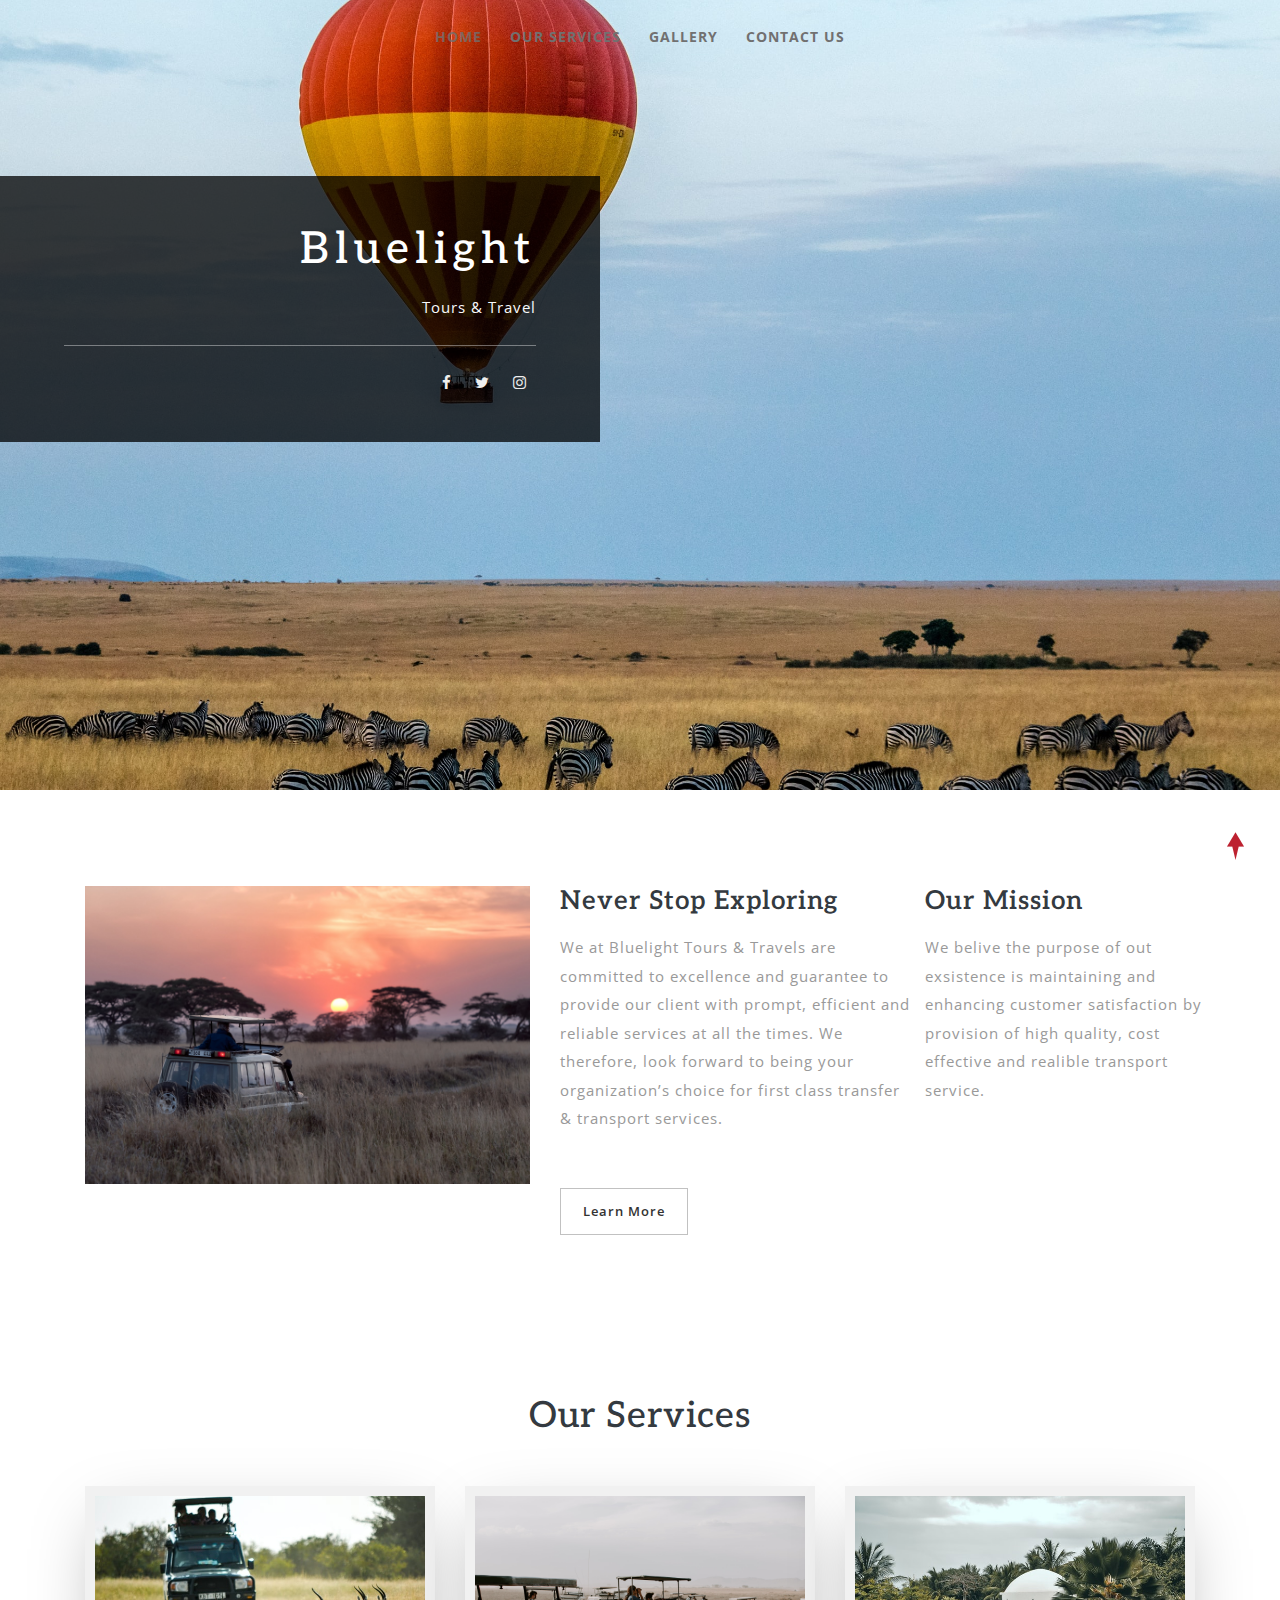
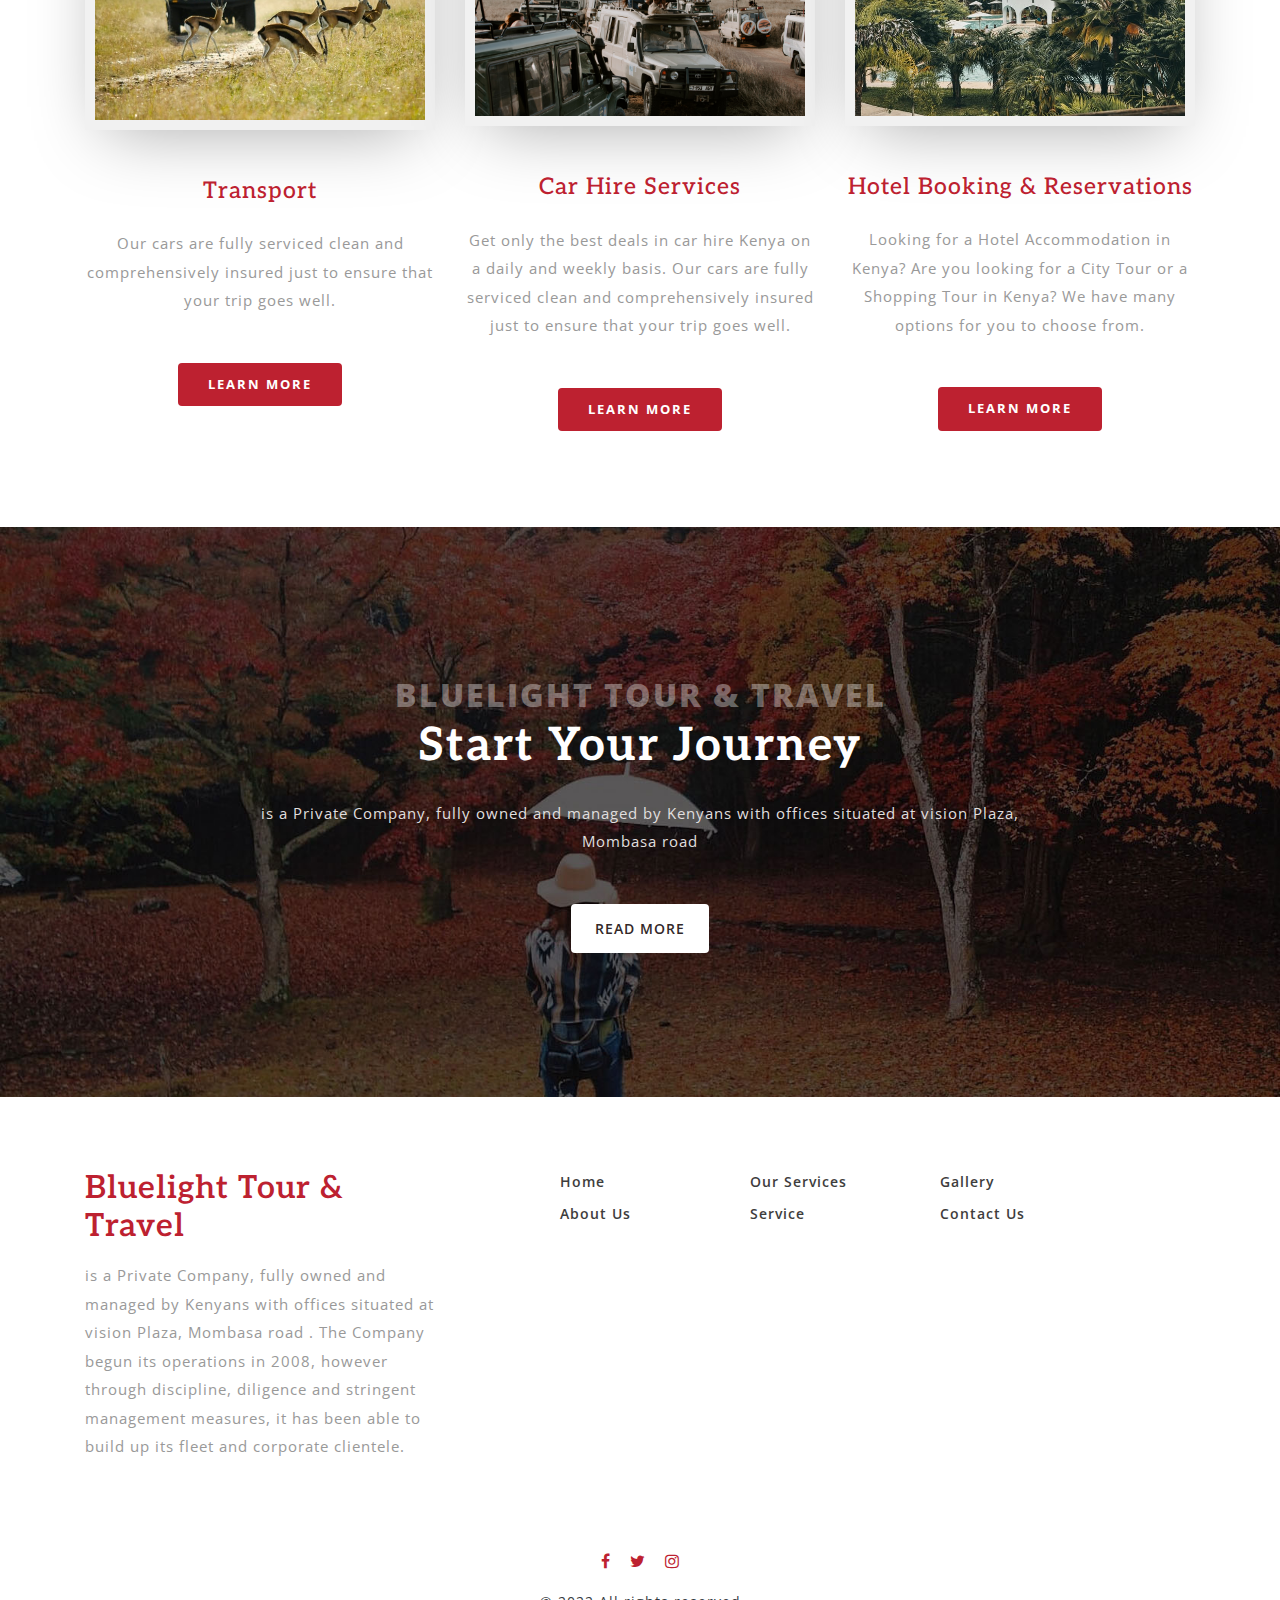
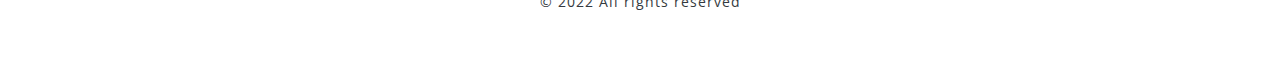
==== commit d48f7de5: "updated the ui" ====
--- a/index.html
+++ b/index.html
@@ -57,7 +57,7 @@
             <input type="checkbox" id="drop" />
             <ul class="menu">
               <li><a href="index.html" class="active">Home</a></li>
-              <li><a href="#desti">Destination</a></li>
+              <li><a href="index.html">Our Services</a></li>
               <li><a href="gallery.html">Gallery</a></li>
               <li><a href="contact.html">Contact Us</a></li>
             </ul>
@@ -89,7 +89,7 @@
                 </li>
               </ul>
             </div>
-            <a href="contact.html" class="btn button-style">Hire Us</a>
+            <!-- <a href="contact.html" class="btn button-style">Hire Us</a> -->
           </div>
         </div>
       </div>
@@ -113,7 +113,7 @@
               being your organization’s choice for first class transfer &
               transport services.
             </p>
-            <a href="single.html" class="btn button-style-3">Learn More</a>
+            <a href="single1.html" class="btn button-style-3">Learn More</a>
           </div>
           <div class="col-lg-3 about-right p-lg-0 mt-lg-0 mt-sm-5 mt-4">
             <h3 class="mb-3 text-bl let">Our Mission</h3>
@@ -127,92 +127,6 @@
       </div>
     </section>
     <!-- //about -->
-
-    <!-- places -->
-    <section class="trav-grids py-5" id="desti">
-      <div class="container py-xl-5 py-lg-3">
-        <div class="title-bg text-center py-5 mb-5">
-          <h3 class="tittle text-wh let mb-2 pt-lg-3">Place Destination</h3>
-          <p class="text-li mx-auto pb-lg-3">
-            Nemo enim ipsam voluptatem quia voluptas sit aspernatur aut odit aut
-            fugit, sed quia consequuntur
-          </p>
-        </div>
-        <div class="row">
-          <div class="col-lg-6 mt-4">
-            <div class="grids-tem-one">
-              <div class="row">
-                <div class="col-5 grids-img-left">
-                  <img src="images/sj1.jpg" alt="" class="img-fluid" />
-                </div>
-                <div class="col-7 right-cont">
-                  <h4 class="mb-3 let tm-clr">TSAVO</h4>
-                  <p>
-                    Sed ut perspiciatis unde omnis iste natus error sit
-                    voluptatem accusantium doloremque laudantium, totam rem
-                    aperiamjum.
-                  </p>
-                </div>
-              </div>
-            </div>
-          </div>
-          <div class="col-lg-6 mt-4">
-            <div class="grids-tem-one">
-              <div class="row">
-                <div class="col-5 grids-img-left">
-                  <img src="images/md1.jpg" alt="" class="img-fluid" />
-                </div>
-                <div class="col-7 right-cont">
-                  <h4 class="mb-3 let tm-clr">AMBOSELI</h4>
-                  <p>
-                    Sed ut perspiciatis unde omnis iste natus error sit
-                    voluptatem accusantium doloremque laudantium, totam rem
-                    aperiamjum.
-                  </p>
-                </div>
-              </div>
-            </div>
-          </div>
-        </div>
-        <div class="row pt-lg-3">
-          <div class="col-lg-6 mt-4">
-            <div class="grids-tem-one">
-              <div class="row">
-                <div class="col-5 grids-img-left">
-                  <img src="images/sj1.jpg" alt="" class="img-fluid" />
-                </div>
-                <div class="col-7 right-cont">
-                  <h4 class="mb-3 let tm-clr">MAASAI MARA</h4>
-                  <p>
-                    Sed ut perspiciatis unde omnis iste natus error sit
-                    voluptatem accusantium doloremque laudantium, totam rem
-                    aperiamjum.
-                  </p>
-                </div>
-              </div>
-            </div>
-          </div>
-          <div class="col-lg-6 mt-4">
-            <div class="grids-tem-one">
-              <div class="row">
-                <div class="col-5 grids-img-left">
-                  <img src="images/sj1.jpg" alt="" class="img-fluid" />
-                </div>
-                <div class="col-7 right-cont">
-                  <h4 class="mb-3 let tm-clr">MOMBASA</h4>
-                  <p>
-                    Sed ut perspiciatis unde omnis iste natus error sit
-                    voluptatem accusantium doloremque laudantium, totam rem
-                    aperiamjum.
-                  </p>
-                </div>
-              </div>
-            </div>
-          </div>
-        </div>
-      </div>
-    </section>
-    <!-- //places -->
 
     <!-- services -->
     <section class="news py-5" id="blog">
@@ -231,8 +145,8 @@
             </a>
             <h4 class="mt-5">Transport</h4>
             <p class="my-4">
-              Transport to Masai mara 4x4 safari van, lodge or camp for your
-              Safari Masai Mara Kenya Hotels in Masai Mara, Rift Valley.
+              Our cars are fully serviced clean and comprehensively insured just
+              to ensure that your trip goes well.
             </p>
             <a class="btn button-style-4 mt-4" href="single.html">Learn More</a>
           </div>
@@ -242,8 +156,9 @@
             </a>
             <h4 class="mt-5">Car Hire Services</h4>
             <p class="my-4">
-              Nulla pellentesque mi non laoreet eleifend. Integer porttitor
-              mollisar lorem, at molestie arcu pulvinar ut.
+              Get only the best deals in car hire Kenya on a daily and weekly
+              basis. Our cars are fully serviced clean and comprehensively
+              insured just to ensure that your trip goes well.
             </p>
             <a class="btn button-style-4 mt-4" href="single1.html"
               >Learn More</a
@@ -255,8 +170,9 @@
             </a>
             <h4 class="mt-5">Hotel Booking & Reservations</h4>
             <p class="my-4">
-              Nulla pellentesque mi non laoreet eleifend. Integer porttitor
-              mollisar lorem, at molestie arcu pulvinar ut.
+              Looking for a Hotel Accommodation in Kenya? Are you looking for a
+              City Tour or a Shopping Tour in Kenya? We have many options for
+              you to choose from.
             </p>
             <a class="btn button-style-4 mt-4" href="single2.html"
               >Learn More</a
@@ -273,8 +189,8 @@
         <span class="w3-line text-uppercase mb-3">Bluelight Tour & Travel</span>
         <h3 class="w3pvt-web-title mb-4">Start Your Journey</h3>
         <p class="text-botm-mid">
-          Donec consequat sapien ut leo cursus rhoncus. Nullam dui mi, vulputate
-          ac metus at sed ut perspiciatis unde omnis iste natus error.
+          is a Private Company, fully owned and managed by Kenyans with offices
+          situated at vision Plaza, Mombasa road
         </p>
         <a href="#about" class="btn button-style-2 mt-sm-5 mt-4">Read More</a>
       </div>
@@ -292,8 +208,11 @@
               >
             </h2>
             <p>
-              Sed ut perspiciatis unde omnis iste natus error sit voluptatem
-              accusantium doloremqu.
+              is a Private Company, fully owned and managed by Kenyans with
+              offices situated at vision Plaza, Mombasa road . The Company begun
+              its operations in 2008, however through discipline, diligence and
+              stringent management measures, it has been able to build up its
+              fleet and corporate clientele.
             </p>
           </div>
           <div
@@ -306,21 +225,15 @@
               <li class="my-2">
                 <a href="#about">About Us</a>
               </li>
-              <li>
-                <a href="#what">What We Do</a>
-              </li>
             </ul>
           </div>
           <div class="col-lg-2 col-6 footer-grid mt-lg-0 mt-4">
             <ul class="list-unstyled">
               <li>
-                <a href="#desti">Destination</a>
+                <a href="single.html">Our Services</a>
               </li>
               <li class="my-2">
-                <a href="#blog">Service</a>
-              </li>
-              <li>
-                <a href="single.html">Services Details</a>
+                <a href="single.html">Service</a>
               </li>
             </ul>
           </div>
@@ -331,9 +244,6 @@
               </li>
               <li class="my-2">
                 <a href="contact.html">Contact Us</a>
-              </li>
-              <li>
-                <a href="#some">Some More</a>
               </li>
             </ul>
           </div>
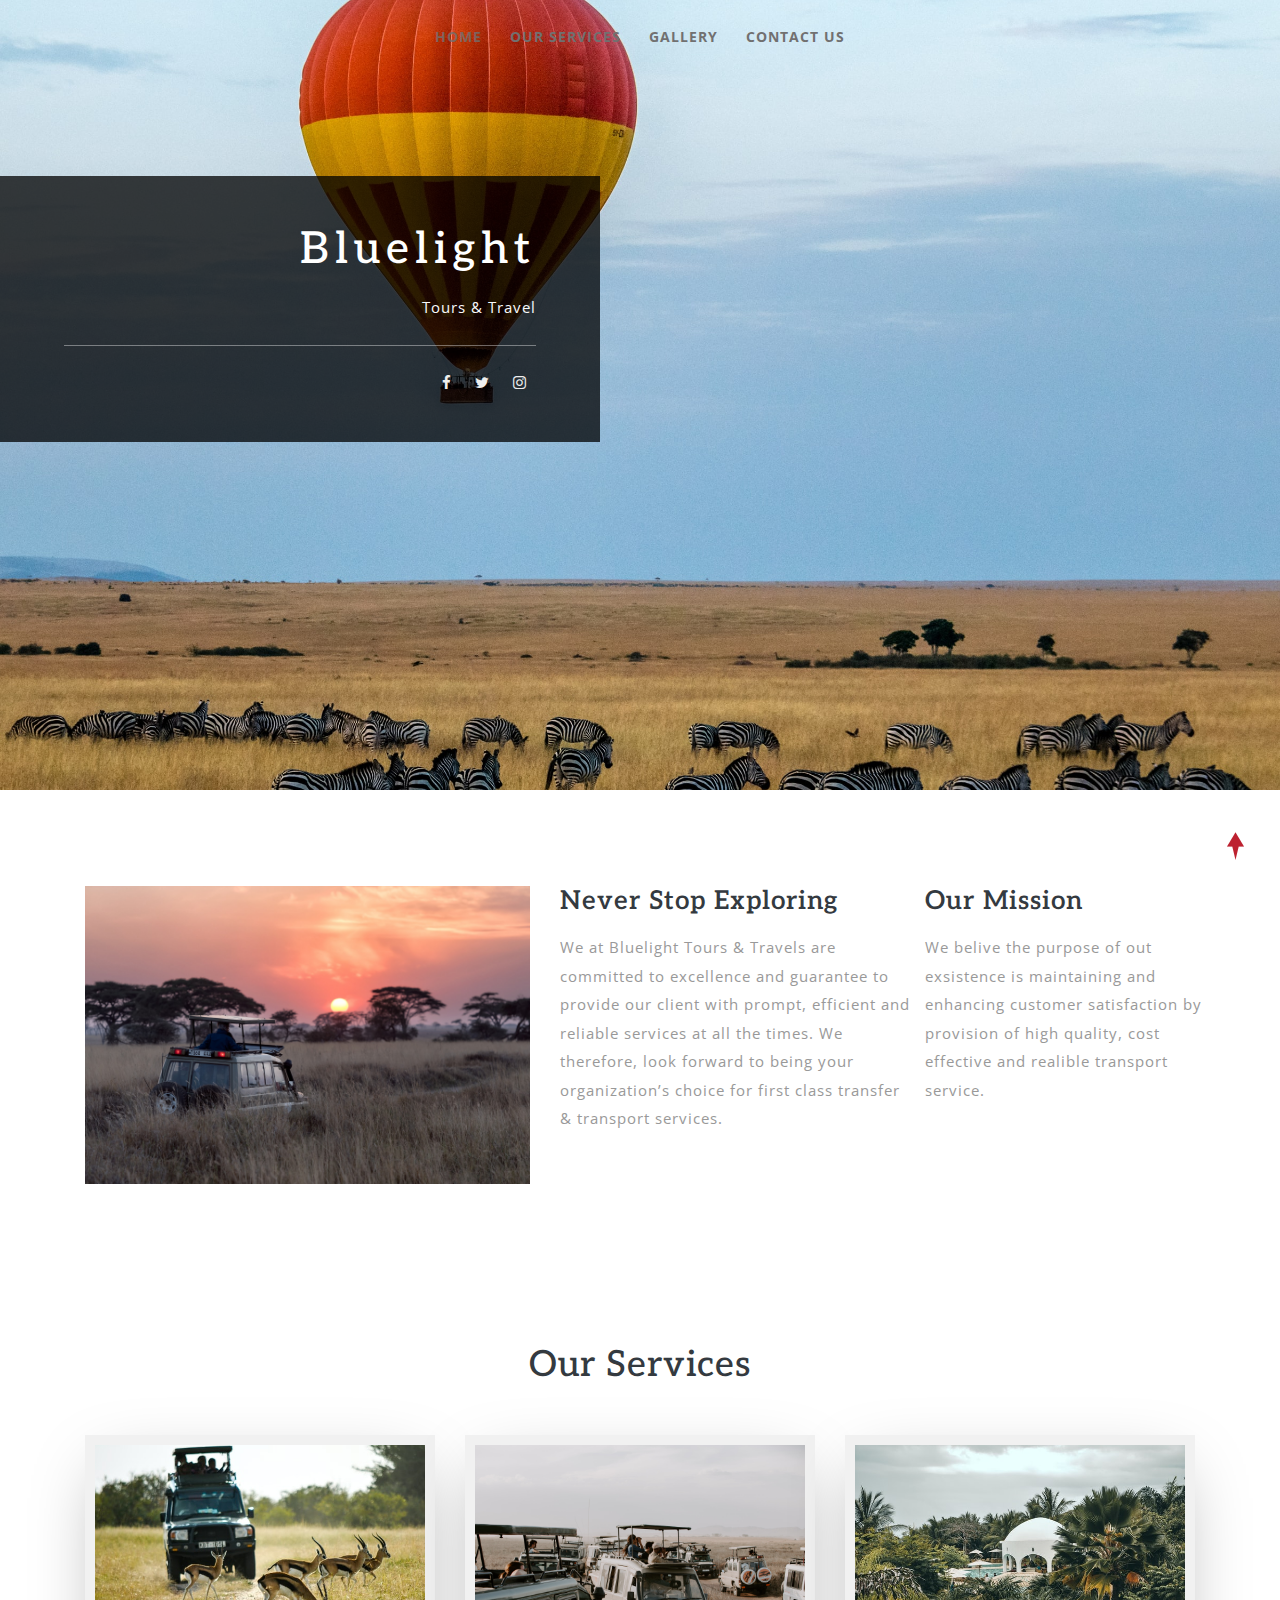
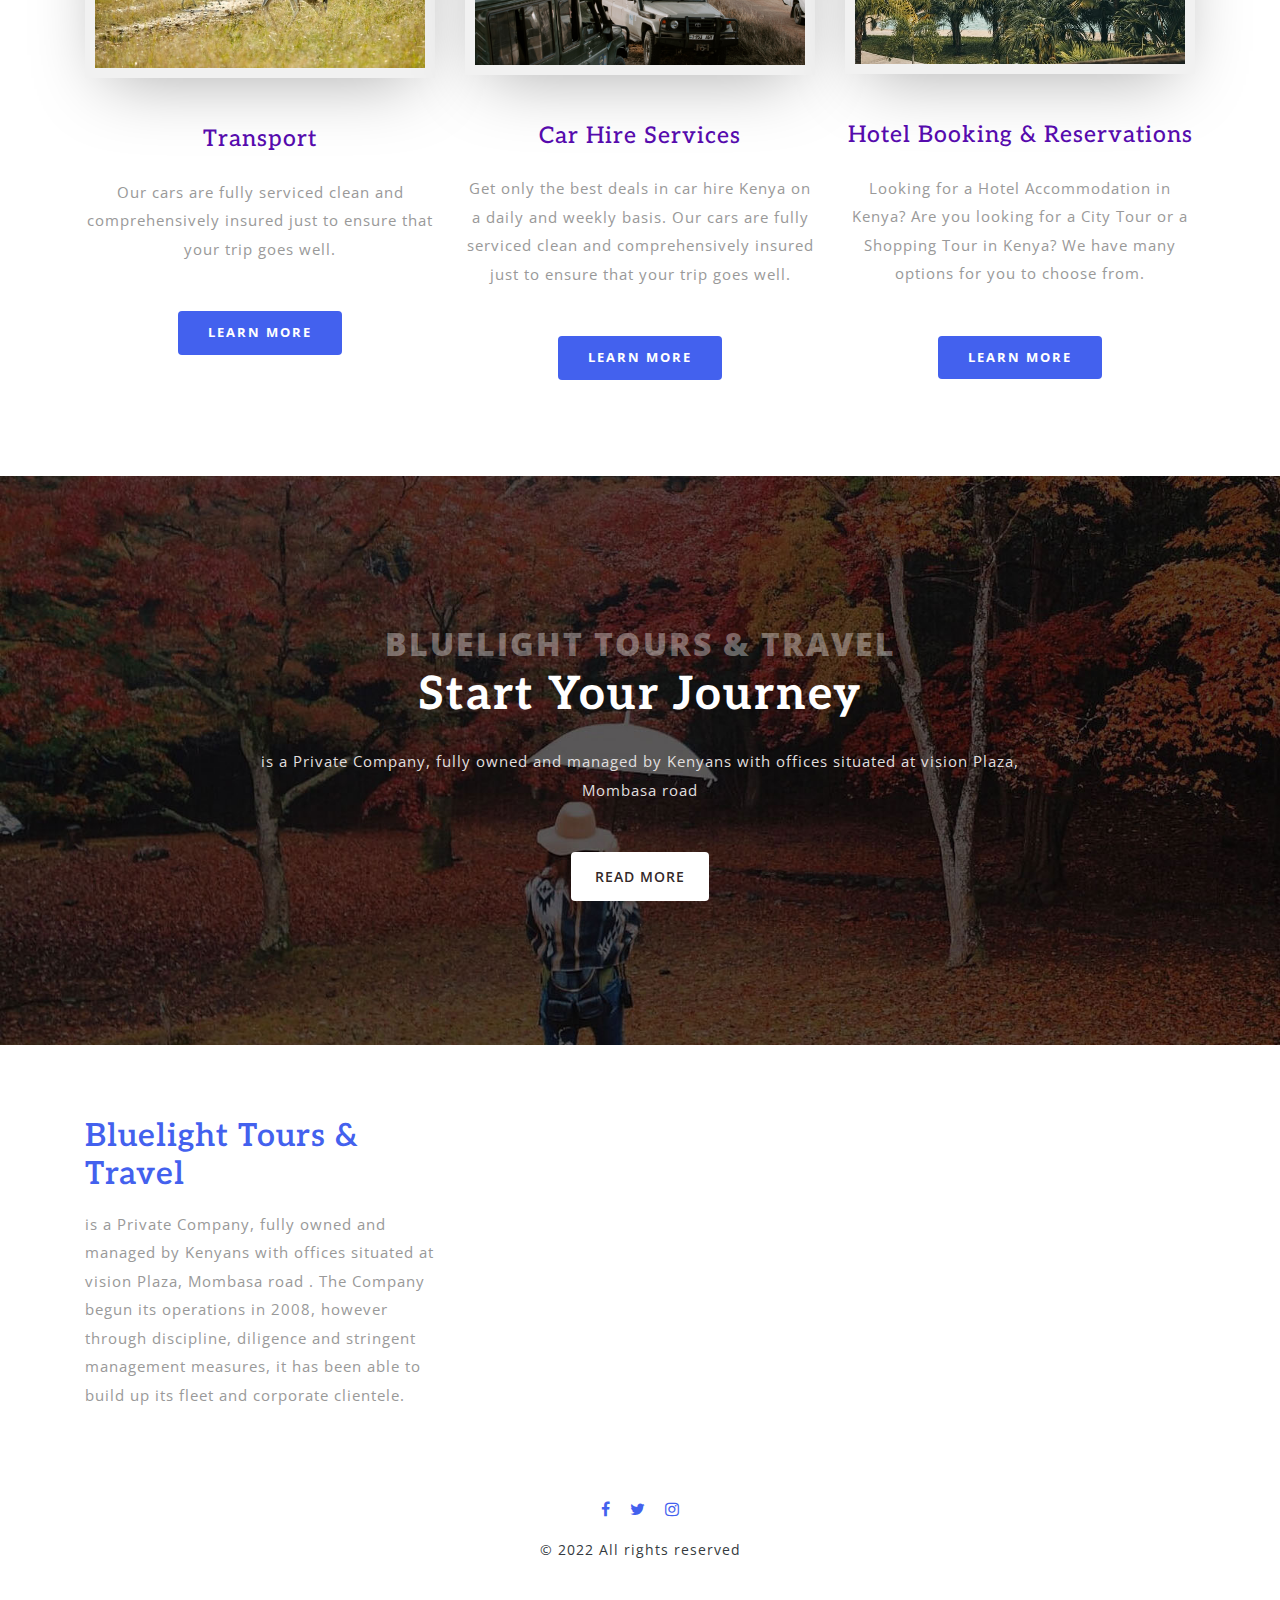
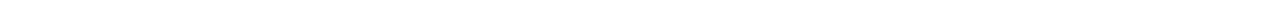
==== commit 56f04e2c: "add s in all the pages" ====
--- a/index.html
+++ b/index.html
@@ -1,7 +1,7 @@
 <!DOCTYPE html>
 <html lang="zxx">
   <head>
-    <title>Bluelight Tour & Travel</title>
+    <title>Bluelight Tours & Travel</title>
     <!-- Meta tag Keywords -->
     <meta name="viewport" content="width=device-width, initial-scale=1" />
     <meta charset="UTF-8" />
@@ -57,7 +57,7 @@
             <input type="checkbox" id="drop" />
             <ul class="menu">
               <li><a href="index.html" class="active">Home</a></li>
-              <li><a href="index.html">Our Services</a></li>
+              <li><a href="single1.html">Our Services</a></li>
               <li><a href="gallery.html">Gallery</a></li>
               <li><a href="contact.html">Contact Us</a></li>
             </ul>
@@ -113,7 +113,7 @@
               being your organization’s choice for first class transfer &
               transport services.
             </p>
-            <a href="single1.html" class="btn button-style-3">Learn More</a>
+            <!-- <a href="single1.html" class="btn button-style-3">Learn More</a> -->
           </div>
           <div class="col-lg-3 about-right p-lg-0 mt-lg-0 mt-sm-5 mt-4">
             <h3 class="mb-3 text-bl let">Our Mission</h3>
@@ -186,7 +186,9 @@
     <!-- middle section -->
     <section class="w3ls-middle py-5 text-center" id="some">
       <div class="container py-xl-5 my-lg-5">
-        <span class="w3-line text-uppercase mb-3">Bluelight Tour & Travel</span>
+        <span class="w3-line text-uppercase mb-3"
+          >Bluelight Tours & Travel</span
+        >
         <h3 class="w3pvt-web-title mb-4">Start Your Journey</h3>
         <p class="text-botm-mid">
           is a Private Company, fully owned and managed by Kenyans with offices
@@ -204,7 +206,7 @@
           <div class="col-lg-4 col-sm-6 col-8 footer-grid">
             <h2 class="mb-3">
               <a class="logo-footer tm-clr let" href="index.html"
-                >Bluelight Tour & Travel</a
+                >Bluelight Tours & Travel</a
               >
             </h2>
             <p>
@@ -215,7 +217,7 @@
               fleet and corporate clientele.
             </p>
           </div>
-          <div
+          <!-- <div
             class="offset-lg-1 col-lg-2 col-sm-6 col-4 footer-grid mt-lg-0 mt-4"
           >
             <ul class="list-unstyled">
@@ -226,8 +228,8 @@
                 <a href="#about">About Us</a>
               </li>
             </ul>
-          </div>
-          <div class="col-lg-2 col-6 footer-grid mt-lg-0 mt-4">
+          </div> -->
+          <!-- <div class="col-lg-2 col-6 footer-grid mt-lg-0 mt-4">
             <ul class="list-unstyled">
               <li>
                 <a href="single.html">Our Services</a>
@@ -236,8 +238,8 @@
                 <a href="single.html">Service</a>
               </li>
             </ul>
-          </div>
-          <div class="col-lg-2 col-6 footer-grid mt-lg-0 mt-4">
+          </div> -->
+          <!-- <div class="col-lg-2 col-6 footer-grid mt-lg-0 mt-4">
             <ul class="list-unstyled">
               <li>
                 <a href="gallery.html">Gallery</a>
@@ -246,7 +248,7 @@
                 <a href="contact.html">Contact Us</a>
               </li>
             </ul>
-          </div>
+          </div> -->
         </div>
       </div>
     </footer>
--- a/css/style.css
+++ b/css/style.css
@@ -97,7 +97,7 @@
 }
 
 .tm-clr {
-  color: #bd2130;
+  color: #4361ee;
 }
 
 .bg-li {
@@ -600,7 +600,7 @@
 }
 
 .social-icons-footer ul li a span {
-  color: #bd2130;
+  color: #4361ee;
   margin: 0 8px;
   font-size: 16px;
 }
@@ -662,7 +662,7 @@
 /* blog */
 .news-grids h4 {
   font-size: 23px;
-  color: #bd2130;
+  color: #560bad;
   letter-spacing: 1px;
 }
 
@@ -672,7 +672,7 @@
   font-weight: 700;
   letter-spacing: 3px;
   font-size: 14px;
-  background: #bd2130;
+  background: #4361ee;
   border: none;
   text-transform: uppercase;
   -webkit-border-radius: 4px;
